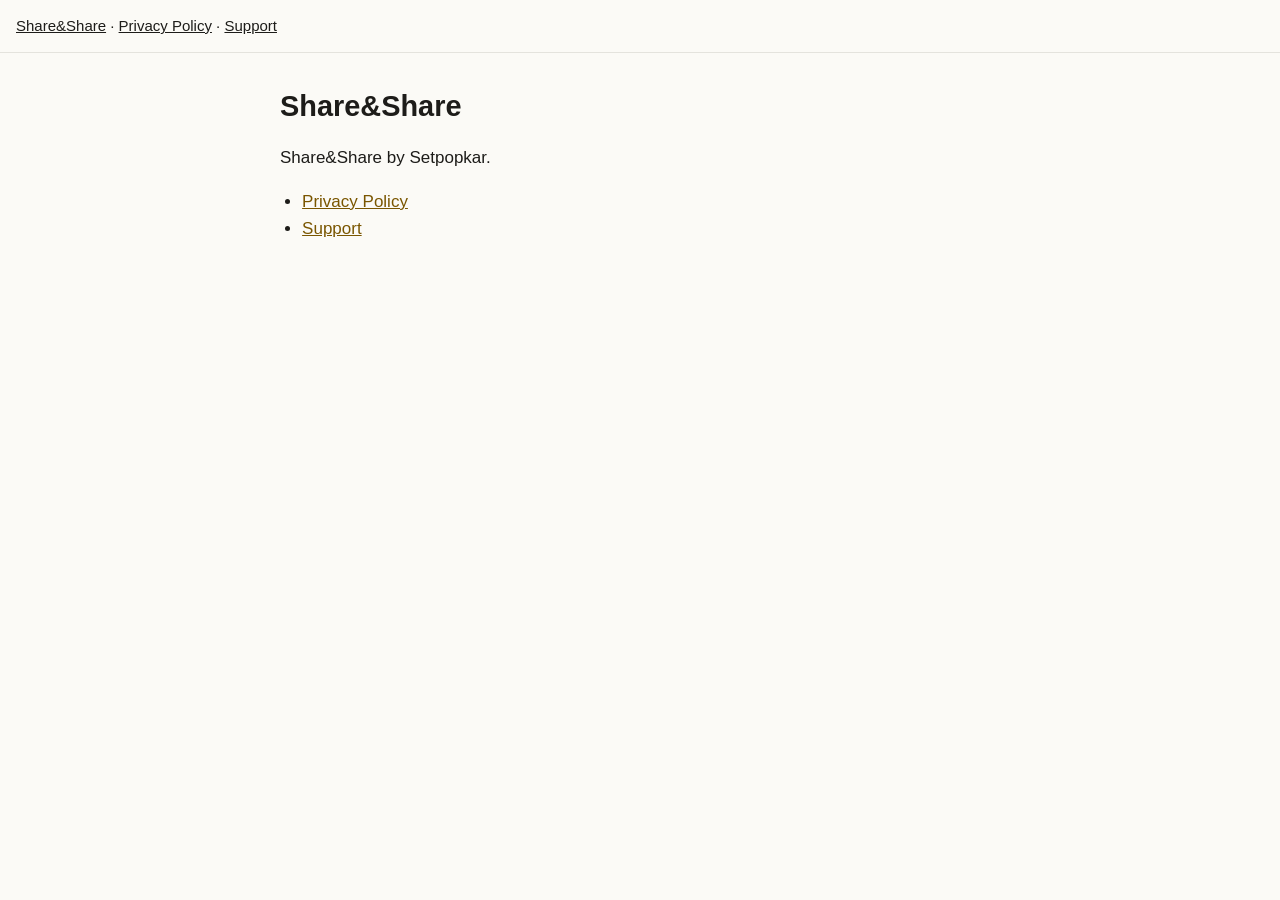
==== index.html @ bebac30e "Add files via upload" ====
<!doctype html>
<html lang="en">
<head>
<meta charset="utf-8">
<meta name="viewport" content="width=device-width, initial-scale=1">
<title>Share&amp;Share</title>
<link rel="stylesheet" href="/style.css">
</head>
<body>
<nav><a href="/">Share&amp;Share</a> · <a href="/privacy">Privacy Policy</a> · <a href="/support">Support</a></nav>
<main>
<h1>Share&amp;Share</h1>
<p>Share&amp;Share by Setpopkar.</p>
<ul>
<li><a href="/privacy">Privacy Policy</a></li>
<li><a href="/support">Support</a></li>
</ul>
</main>
</body>
</html>
---- style.css ----
:root { color-scheme: light dark; }
body { margin: 0; font: 17px/1.6 -apple-system, BlinkMacSystemFont, "Segoe UI", Roboto, sans-serif; background: #fbfaf6; color: #1d1c19; }
nav { padding: 14px 16px; border-bottom: 1px solid #e4e3dd; font-size: 15px; }
nav a { color: inherit; }
main { max-width: 720px; margin: 0 auto; padding: 16px 16px 48px; }
h1 { font-size: 1.7em; line-height: 1.25; }
h2 { font-size: 1.2em; margin-top: 2em; }
a { color: #7a5600; }
ul { padding-left: 1.3em; }
@media (prefers-color-scheme: dark) {
  body { background: #161512; color: #ecebe6; }
  nav { border-color: #33322d; }
  a { color: #f1c35a; }
}
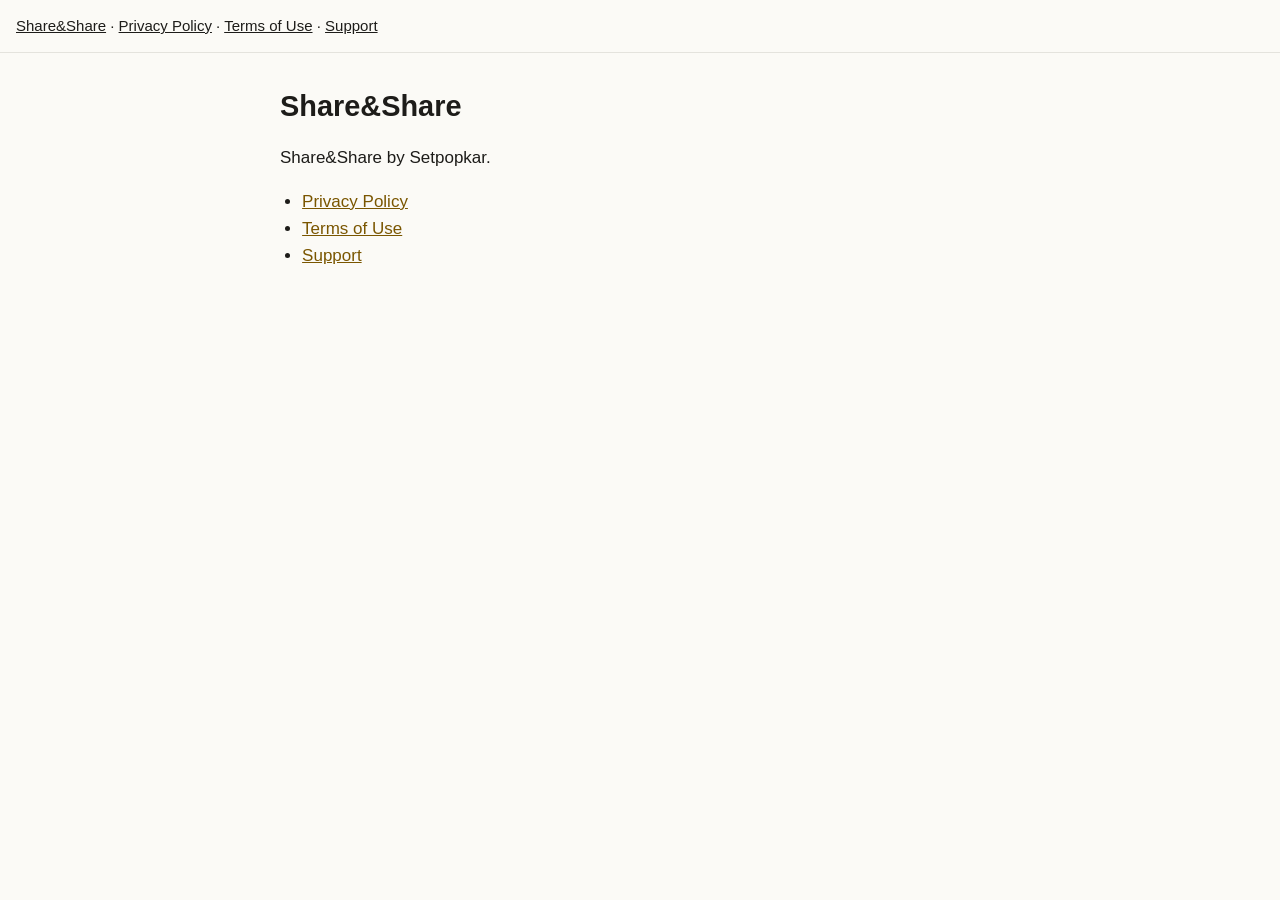
==== commit 8b933f06: "Publish Terms of Use at /terms and add Terms to site navigation Co-Authored-By: Claude Opus 5.5 <nor" ====
--- a/index.html
+++ b/index.html
@@ -7,12 +7,13 @@
 <link rel="stylesheet" href="/style.css">
 </head>
 <body>
-<nav><a href="/">Share&amp;Share</a> · <a href="/privacy">Privacy Policy</a> · <a href="/support">Support</a></nav>
+<nav><a href="/">Share&amp;Share</a> · <a href="/privacy">Privacy Policy</a> · <a href="/terms">Terms of Use</a> · <a href="/support">Support</a></nav>
 <main>
 <h1>Share&amp;Share</h1>
 <p>Share&amp;Share by Setpopkar.</p>
 <ul>
 <li><a href="/privacy">Privacy Policy</a></li>
+<li><a href="/terms">Terms of Use</a></li>
 <li><a href="/support">Support</a></li>
 </ul>
 </main>
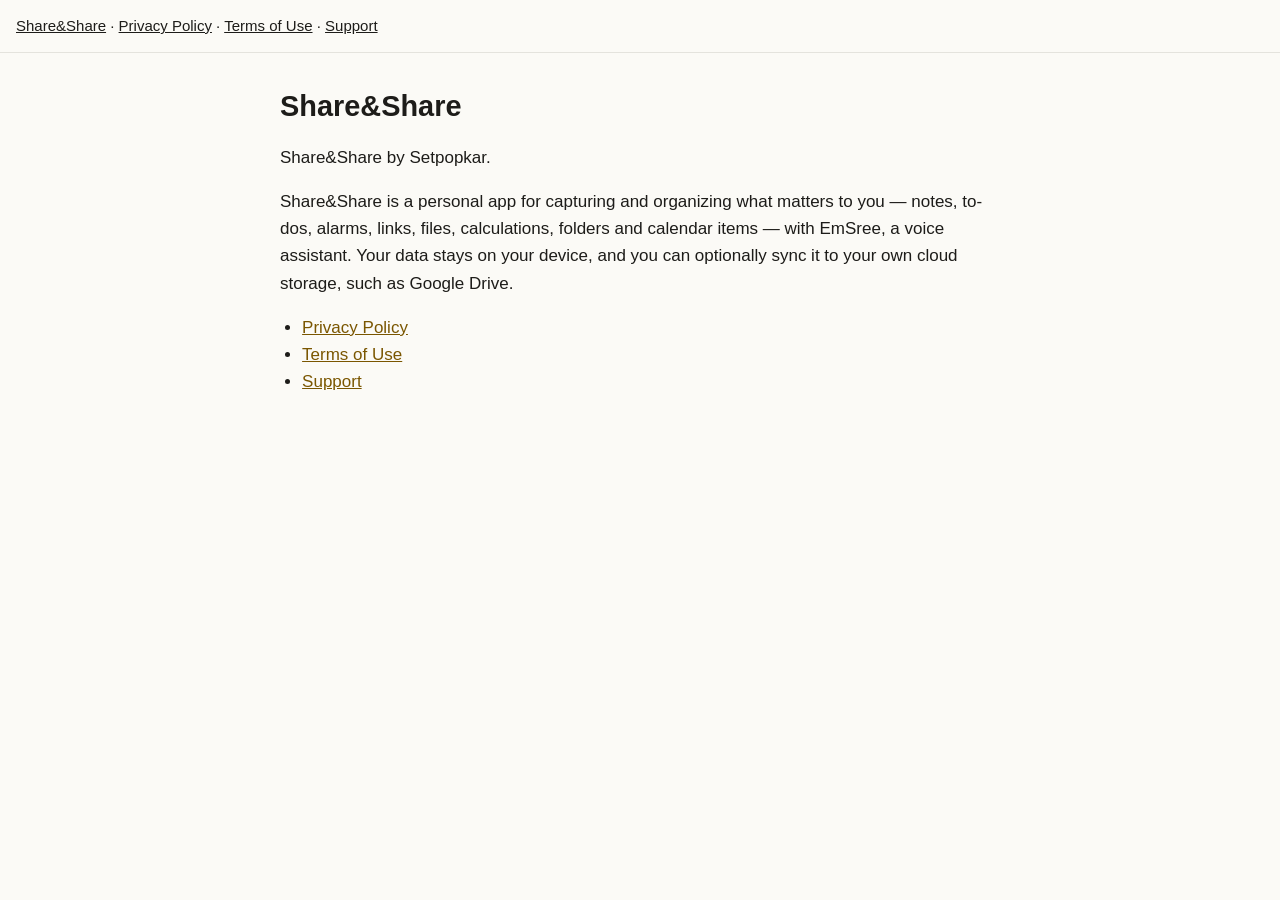
==== commit 72385f7e: "Publish updated Share&Share homepage and privacy policy Homepage: add the approved Share&Share descr" ====
--- a/index.html
+++ b/index.html
@@ -11,6 +11,7 @@
 <main>
 <h1>Share&amp;Share</h1>
 <p>Share&amp;Share by Setpopkar.</p>
+<p>Share&amp;Share is a personal app for capturing and organizing what matters to you — notes, to-dos, alarms, links, files, calculations, folders and calendar items — with EmSree, a voice assistant. Your data stays on your device, and you can optionally sync it to your own cloud storage, such as Google Drive.</p>
 <ul>
 <li><a href="/privacy">Privacy Policy</a></li>
 <li><a href="/terms">Terms of Use</a></li>
